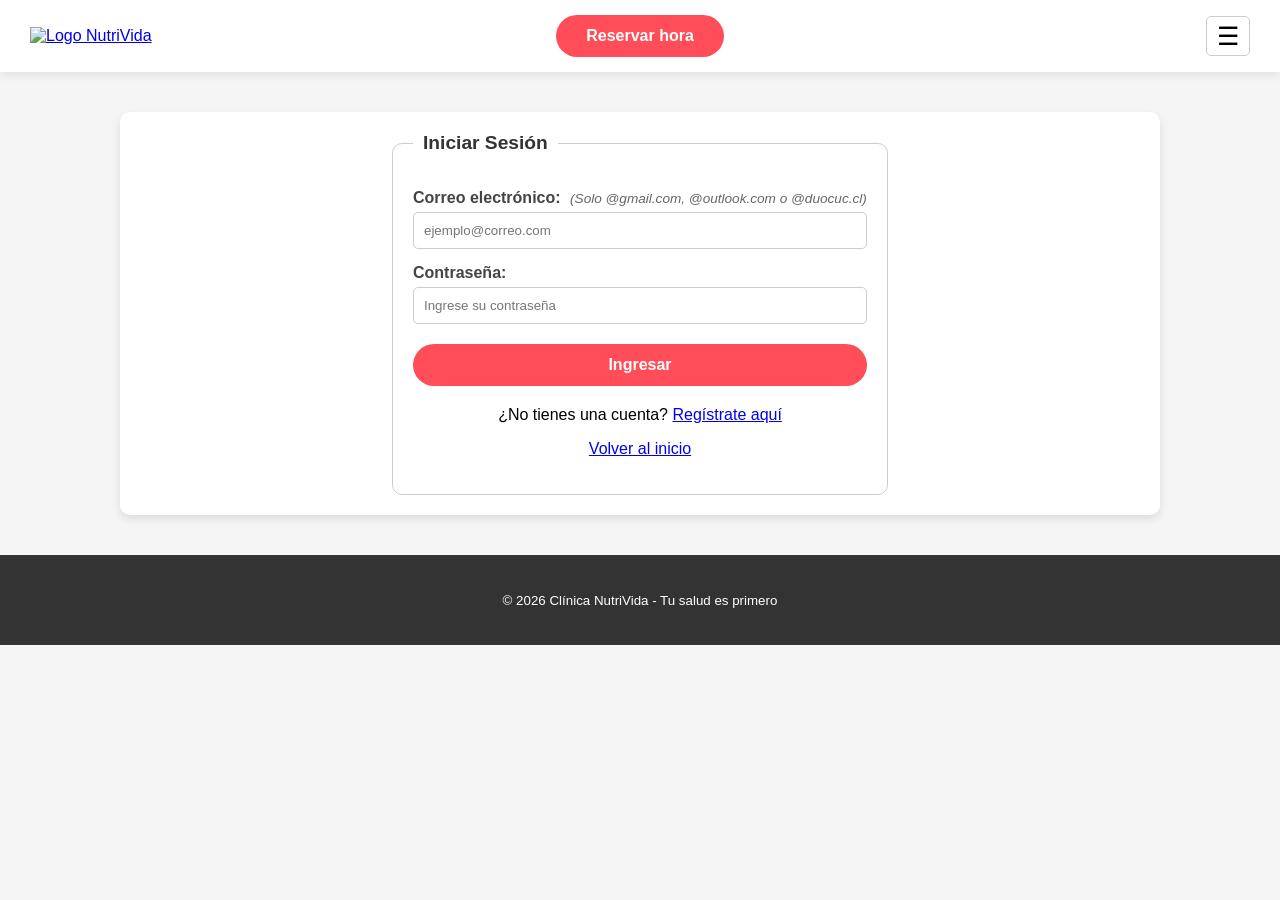
==== login.html @ 55d502f6 "version 0.2 aqui lo que hice fue adaptar todo el codigo que teniamos del proyecto personal y pasarlo" ====
<!DOCTYPE html>
<html lang="es">
<head>
    <meta charset="UTF-8">
    <meta name="viewport" content="width=device-width, initial-scale=1.0">
    <title>Iniciar Sesión - NutriVida</title>
    <link rel="stylesheet" href="css/style.css">
</head>
<body>
    <header>
        <nav class="navbar-clinica">
            <div class="nav-logo">
                <a href="index.html">
                    <img src="img/logo-nutrivida.svg" alt="Logo NutriVida" height="50">
                </a>
            </div>
            <div class="nav-centro">
                <a href="productos.html" class="btn-principal">Reservar hora</a>
            </div>
            <div class="nav-derecha">
                <div class="dropdown">
                    <a href="#" class="btn-hamburguesa">&#9776;</a>
                    <div class="dropdown-content menu-alineado">
                        <a href="login.html">Iniciar Sesión</a>
                        <a href="registro.html">Registrarse</a>
                    </div>
                </div>
            </div>
        </nav>
    </header>

    <main id="contenido">
        <div class="formulario-contenedor">
            <form name="login" id="contacto" action="">
                <fieldset>
                    <legend>Iniciar Sesión</legend>

                    <label for="email">Correo electrónico: <span class="ayuda">(Solo @gmail.com, @outlook.com o @duocuc.cl)</span></label>
                    <input type="email" id="email" class="caja" placeholder="ejemplo@correo.com" required>

                    <label for="pass">Contraseña: </label>
                    <input type="password" id="pass" class="caja" placeholder="Ingrese su contraseña" required>

                    <button type="submit" class="btn-principal" style="margin-top: 20px;"> Ingresar </button>

                    <div style="text-align: center; margin-top: 20px;">
                        <p>¿No tienes una cuenta? <a href="registro.html">Regístrate aquí</a></p>
                        <p><a href="index.html">Volver al inicio</a></p>
                    </div>
                </fieldset>
            </form>
        </div>
    </main>

    <footer id="pie">
        <p><small>&copy; 2026 Clínica NutriVida - Tu salud es primero</small></p>
    </footer>

    <script src="js/login.js"></script>
</body>
</html>
---- css/style.css ----
body {
    font-family: Verdana, Geneva, Tahoma, sans-serif;
    background-color: whitesmoke;
    margin: 0;
}
.navbar-clinica {
    display: flex;
    justify-content: space-between; 
    align-items: center; 
    background-color: white; 
    padding: 15px 30px;
    box-shadow: 0 2px 10px rgba(0,0,0,0.1);
}

.nav-logo, .nav-derecha {
    flex: 1;
}

.nav-derecha {
    text-align: right; 
}

.nav-centro {
    flex: 1;
    text-align: center; 
}
.btn-principal {
    background-color: #ff4d5a; 
    color: white;
    text-decoration: none;
    padding: 12px 30px;
    border: none;
    border-radius: 25px;
    font-weight: bold;
    font-size: 16px;
    cursor: pointer;
    transition: background-color 0.3s ease;
    display: inline-block;
    text-align: center;
    width: 100%;
    box-sizing: border-box;
}

.navbar-clinica .btn-principal {
    width: auto;
}

.btn-principal:hover {
    background-color: #d93d48;
}

.btn-hamburguesa {
    font-size: 25px;
    color: black;
    text-decoration: none;
    border: 1px solid #ccc;
    padding: 5px 10px;
    border-radius: 5px;
    background-color: white;
}

.dropdown {
    position: relative;
    display: inline-block;
}

.dropdown-content {
    display: none; 
    position: absolute;
    background-color: white;
    min-width: 150px;
    box-shadow: 0 8px 16px rgba(0,0,0,0.2);
    z-index: 10;
    border-radius: 8px;
    overflow: hidden;
}

.menu-alineado {
    right: 0; 
    text-align: left; 
}

.dropdown-content a {
    color: black;
    padding: 12px 16px;
    text-decoration: none;
    display: block;
}

.dropdown-content a:hover {
    background-color: #ff4d5a; 
    color: white;
}

.dropdown:hover .dropdown-content {
    display: block;
}

#contenido {
    max-width: 1000px;
    margin: 40px auto;
    padding: 20px;
    background-color: white;
    box-shadow: 0 4px 8px rgba(0, 0, 0, 0.1);
    border-radius: 10px;
}

.galeria {
    display: flex;
    gap: 20px;
    flex-wrap: wrap;
    justify-content: center;
}

.tarjeta-producto {
    background-color: white;
    width: 220px;
    border: 1px solid #ccc;
    border-radius: 8px; 
    padding: 15px;
    text-align: center;
    display: flex;
    flex-direction: column;
    justify-content: space-between;
    transition: box-shadow 0.3s ease;
}

.tarjeta-producto:hover {
    box-shadow: 0 6px 12px rgba(255, 77, 90, 0.3);
}

.imagen-producto {
    width: 100%;
    height: 150px;
    margin-bottom: 15px;
    object-fit: cover;
    border-radius: 8px;
}

.precio {
    color: green;    
    font-size: 20px;
    font-weight: bold;
}
.formulario-contenedor {
    max-width: 500px;
    margin: 0 auto;
}

fieldset {
    border: 1px solid #ccc;
    border-radius: 10px;
    padding: 20px;
}

legend {
    font-weight: bold;
    color: #333;
    padding: 0 10px;
    font-size: 1.2em;
}

label {
    font-weight: bold;
    color: #444;
    display: block;
    margin-top: 15px;
    margin-bottom: 5px;
}

.ayuda {
    font-weight: normal;
    color: #666;
    font-style: italic;
    font-size: 0.85em;
    margin-left: 5px;
}

.caja {
    width: 100%;
    padding: 10px;
    border: 1px solid #ccc;
    border-radius: 5px;
    box-sizing: border-box;
}

#pie {
    background-color: #333;
    color: white;
    text-align: center;
    padding: 20px;
    margin-top: 40px;
}
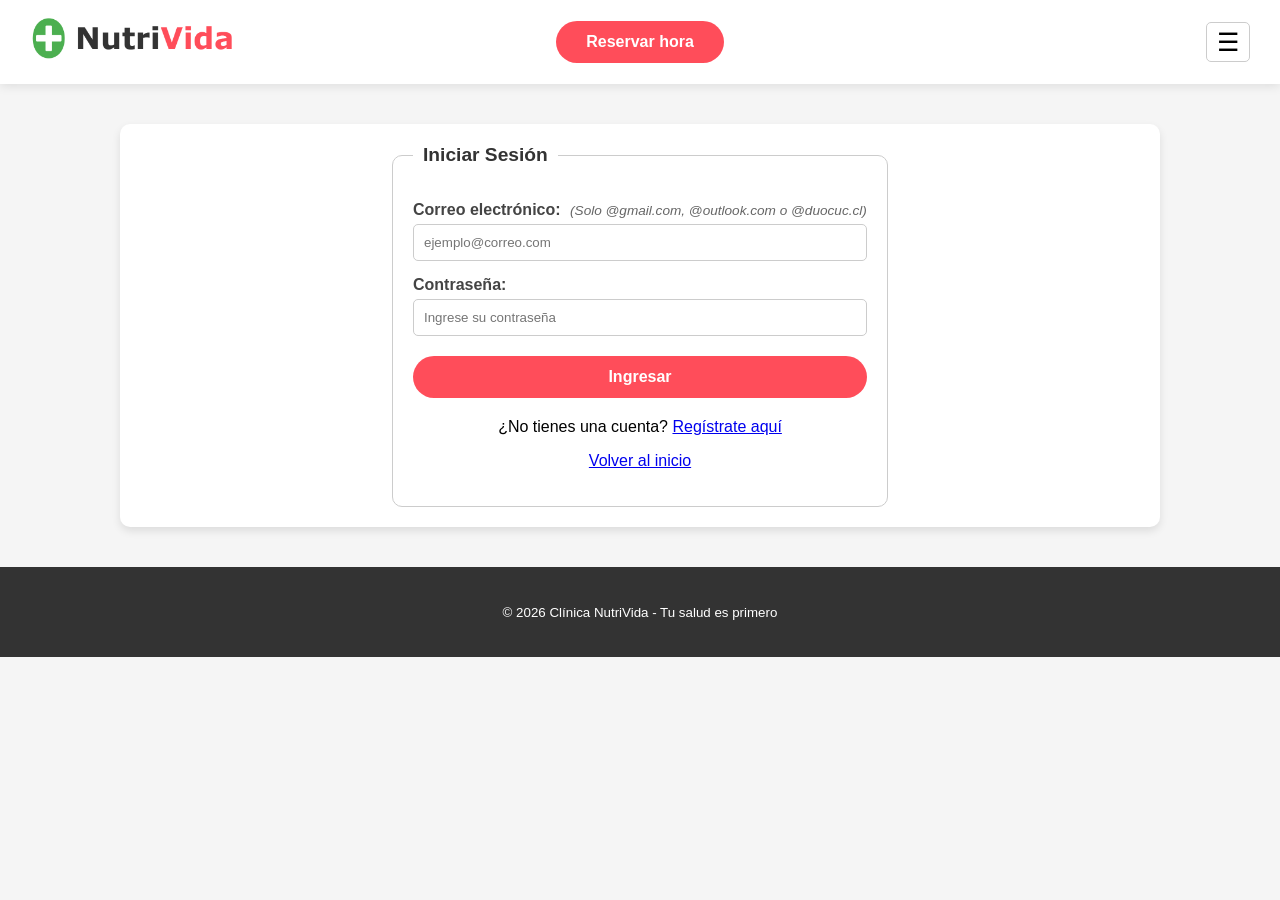
==== commit 45befc4a: "version 0.3 arregle lo que no se veia la imagen" ====
--- a/login.html
+++ b/login.html
@@ -11,7 +11,7 @@
         <nav class="navbar-clinica">
             <div class="nav-logo">
                 <a href="index.html">
-                    <img src="img/logo-nutrivida.svg" alt="Logo NutriVida" height="50">
+                    <img src="img/logo-nutrivida.png" alt="Logo NutriVida" height="50">
                 </a>
             </div>
             <div class="nav-centro">
